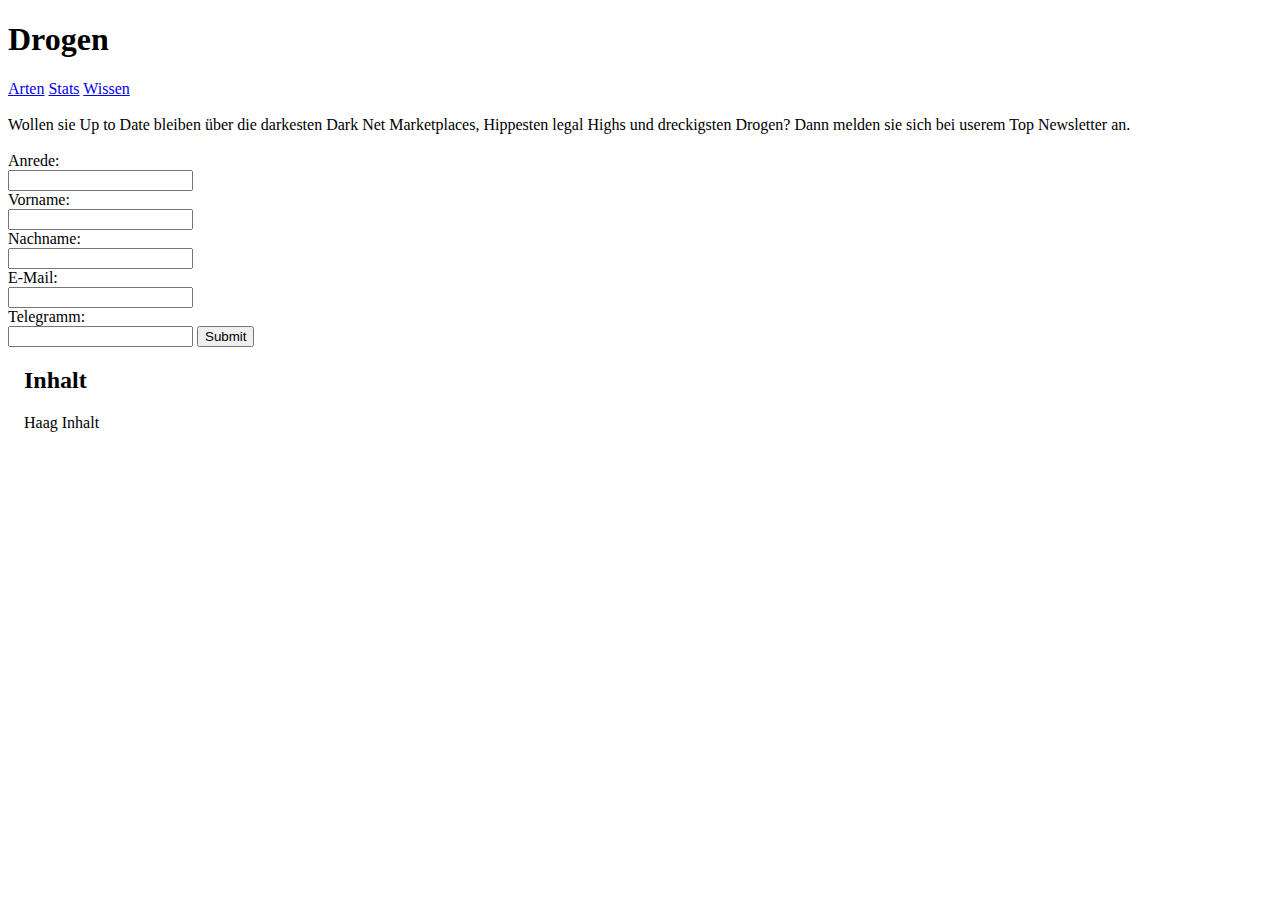
==== index.html @ 2b69de92 "Arten_css" ====
<!DOCTYPE html>
<html lang="en">
<head>
  <a href="style.css"></a>
  
    <meta charset="UTF-8">
    <meta http-equiv="X-UA-Compatible" content="IE=edge">
    <meta name="viewport" content="width=device-width, initial-scale=1.0">
    <title>Document</title>
</head>

<body>
    <h1>Drogen</h1>
    
    <div class="topnav">
        <a class="active" href="ArtenVonDrogen.html">Arten</a>
        <a href="https://mobalytics.gg/">Stats</a>
        <a href="#https://de.wikipedia.org/wiki/Droge">Wissen</a>
      </div>
      <br />
          <div>Wollen sie Up to Date bleiben über die darkesten Dark Net Marketplaces, Hippesten legal Highs und dreckigsten Drogen? Dann melden sie sich bei userem Top Newsletter an.</div>
    <br />
    <div>Anrede:</div><input id="anrede" />
    <div>Vorname:</div><input id="vorname" />
    <div>Nachname:</div><input id="nachname" />
    <div>E-Mail:</div><input id="e-Mail" />
    <div>Telegramm:</div><input id="telegramm" />
     <button id="submitBtn">Submit</button>
      
      <div style="padding-left:16px">
        <h2 id ="Inhalt">Inhalt</h2>
        <p>Haag Inhalt</p>
        <img src="">
        <img src="">
        <img src="">
      </div>
</body>
</html>
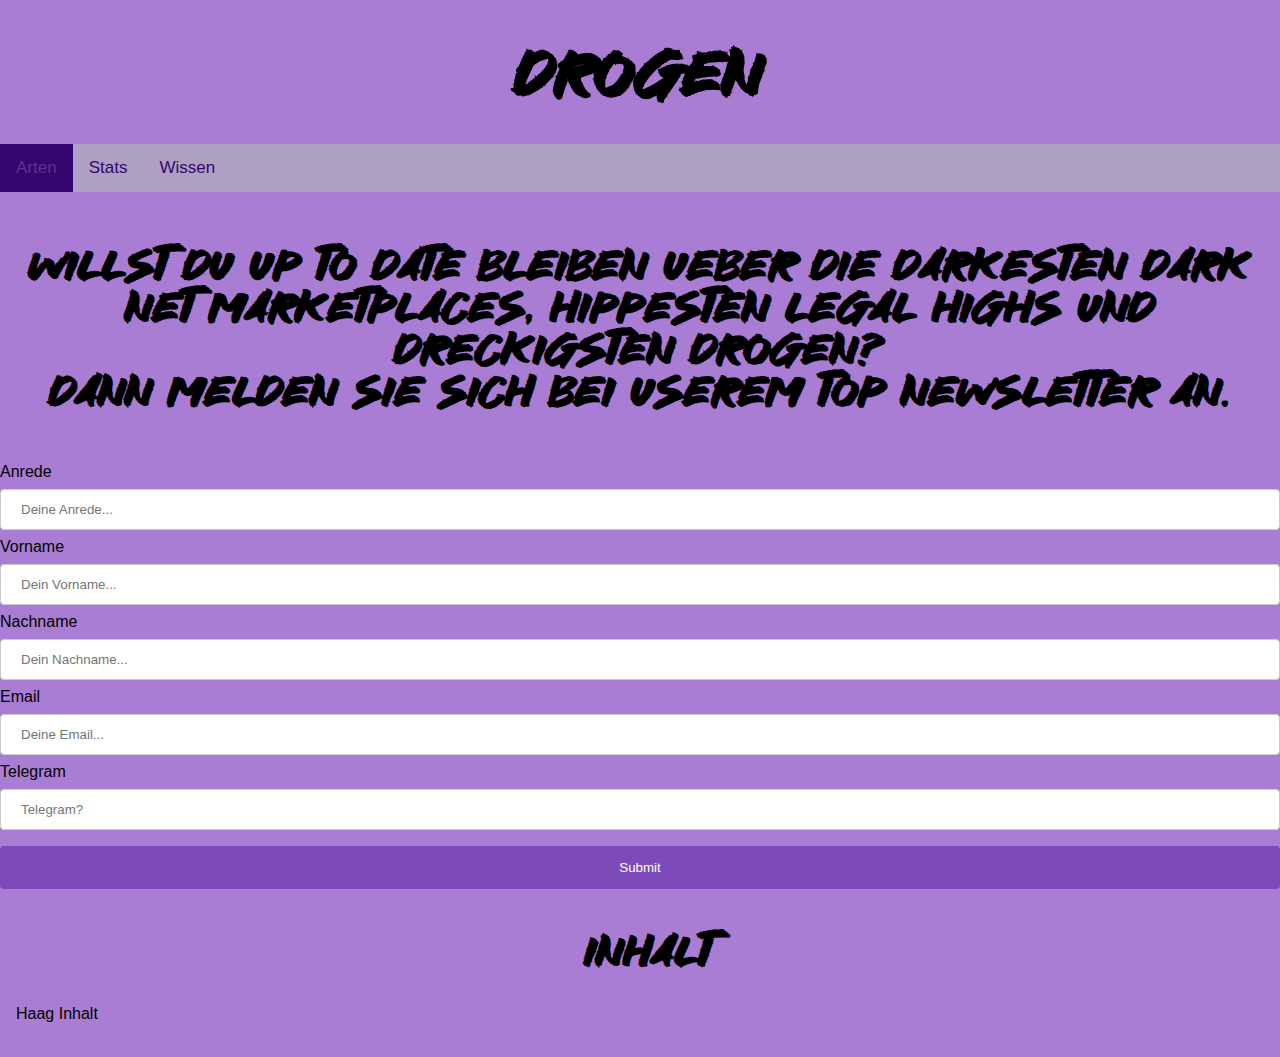
==== commit fd479d94: "Grunderneuerung" ====
--- a/index.html
+++ b/index.html
@@ -1,7 +1,7 @@
 <!DOCTYPE html>
 <html lang="en">
 <head>
-  <a href="style.css"></a>
+  <link rel="stylesheet" href="style.css">
   
     <meta charset="UTF-8">
     <meta http-equiv="X-UA-Compatible" content="IE=edge">
@@ -17,16 +17,33 @@
         <a href="https://mobalytics.gg/">Stats</a>
         <a href="#https://de.wikipedia.org/wiki/Droge">Wissen</a>
       </div>
+
       <br />
-          <div>Wollen sie Up to Date bleiben über die darkesten Dark Net Marketplaces, Hippesten legal Highs und dreckigsten Drogen? Dann melden sie sich bei userem Top Newsletter an.</div>
+          <h2>Willst du Up to Date bleiben ueber die darkesten Dark Net Marketplaces, Hippesten legal Highs und dreckigsten Drogen? <br>
+              Dann melden sie sich bei userem Top Newsletter an.</h2>
     <br />
-    <div>Anrede:</div><input id="anrede" />
-    <div>Vorname:</div><input id="vorname" />
-    <div>Nachname:</div><input id="nachname" />
-    <div>E-Mail:</div><input id="e-Mail" />
-    <div>Telegramm:</div><input id="telegramm" />
-     <button id="submitBtn">Submit</button>
-      
+    <div id="form div">
+      <form id="infos">
+        
+        <label for="Anrede">Anrede</label>
+        <input type="text" id="Anrede" name="Anrede" placeholder="Deine Anrede..."><br>
+
+        <label for="Vorname">Vorname</label>
+        <input type="text" id="Vorname" name="Vorname" placeholder="Dein Vorname..."><br>
+
+        <label for="Nachname">Nachname</label>
+        <input type="text" id="Nachname" name="Nachname" placeholder="Dein Nachname..."><br>
+
+        <label for="Email">Email</label>
+        <input type="text" id="Email" name="Email" placeholder="Deine Email..."><br>
+
+        <label for="Telegram">Telegram</label>
+        <input type="text" id="Telegram" name="Telegram" placeholder="Telegram?"><br>
+
+      </form>
+      <input type="submit" value="Submit"> 
+    </div>
+
       <div style="padding-left:16px">
         <h2 id ="Inhalt">Inhalt</h2>
         <p>Haag Inhalt</p>
--- a/style.css
+++ b/style.css
@@ -0,0 +1,80 @@
+body {
+  margin: 0;
+  font-family: Arial, Helvetica, sans-serif;
+  background-color: rgb(169, 125, 211)  ;
+}
+
+@font-face{
+  font-family: myFont;
+  src:url(Antihero.ttf)
+}
+
+h1{
+  text-align: center;
+  font-family: myFont;
+  font-size: 60px;
+}
+
+h2{
+  font-family: myFont;
+  text-align: center;
+  font-size: 40px;
+}
+
+.topnav {
+  overflow: hidden;
+  background-color: rgb(175, 159, 194);
+  } 
+
+.topnav a {
+  float: left;
+  color:  #33076d;
+  text-align: center;
+  padding: 14px 16px;
+  text-decoration: none;
+  font-size: 17px;
+}
+
+.topnav a:hover {
+  background-color: rgb(102, 46, 139);
+  color: black;
+}
+
+.topnav a.active {
+  background-color: #33076d;
+  color: rgb(102, 46, 139);
+}
+
+
+
+
+input[type=text], select {
+  width: 100%;
+  padding: 12px 20px;
+  margin: 8px 0;
+  display: inline-block;
+  border: 1px solid #ccc;
+  border-radius: 4px;
+  box-sizing: border-box;
+}
+
+input[type=submit] {
+  width: 100%;
+  background-color: #7e4ab9;
+  color: white;
+  padding: 14px 20px;
+  margin: 8px 0;
+  border: none;
+  border-radius: 4px;
+  cursor: pointer;
+}
+
+input[type=submit]:hover {
+  background-color: #8558b9;
+}
+
+.form div {
+  border-radius: 5px;
+  background-color: #f2f2f2;
+  padding: 20px;
+}
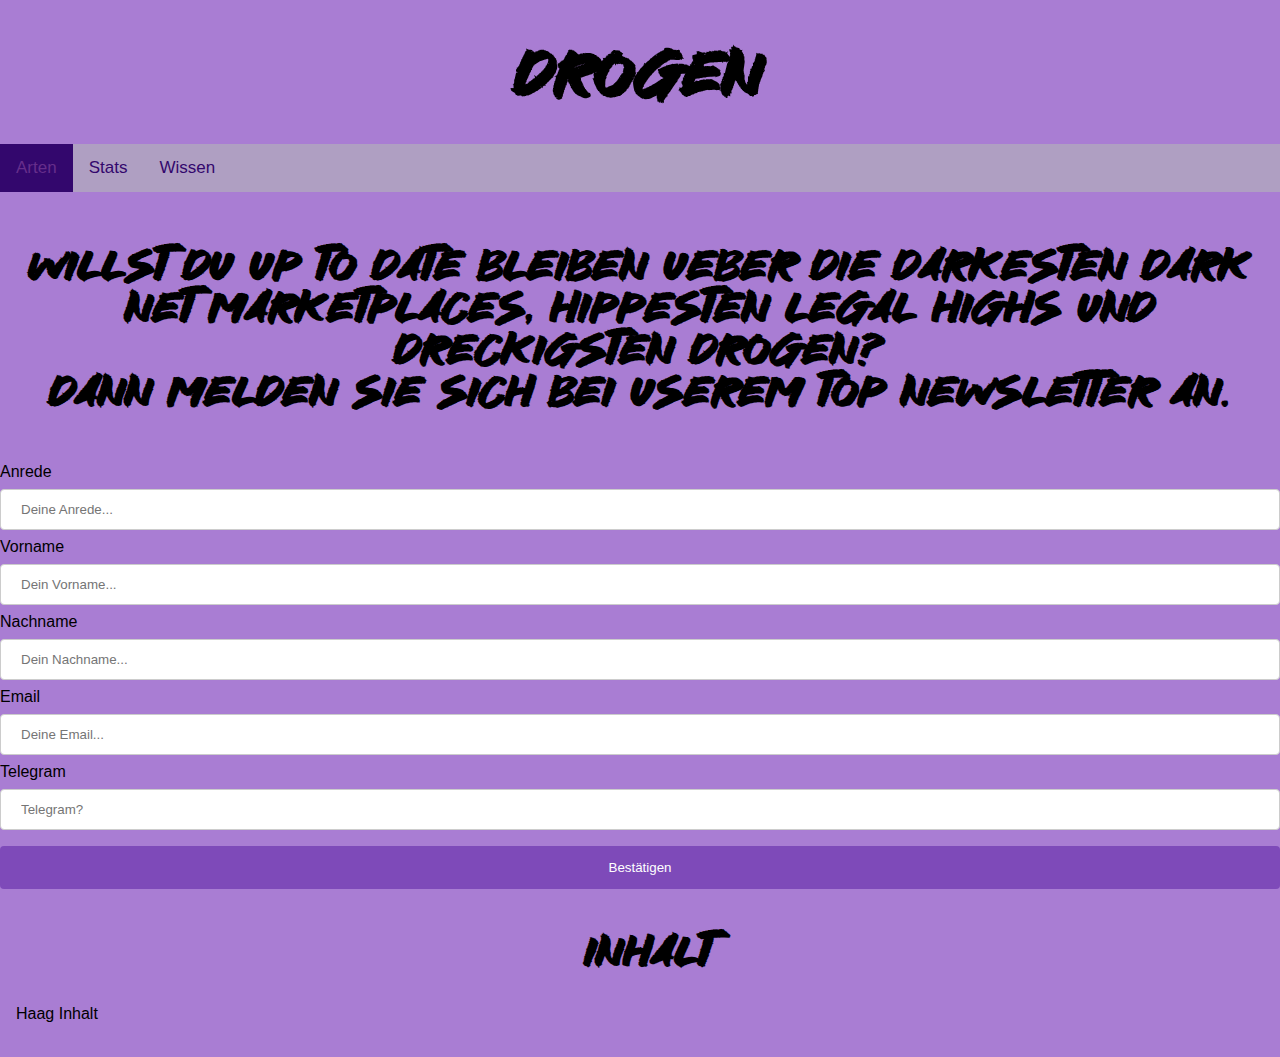
==== commit f282ad13: "submit button eingedeutscht" ====
--- a/index.html
+++ b/index.html
@@ -23,25 +23,21 @@
               Dann melden sie sich bei userem Top Newsletter an.</h2>
     <br />
     <div id="form div">
-      <form id="infos">
+      <form id="infos" action="FormularVerarbeitung.html">
         
-        <label for="Anrede">Anrede</label>
-        <input type="text" id="Anrede" name="Anrede" placeholder="Deine Anrede..."><br>
+        <label for="Anrede">Anrede <input type="text" id="Anrede" name="Anrede" placeholder="Deine Anrede..."><br></label>
 
-        <label for="Vorname">Vorname</label>
-        <input type="text" id="Vorname" name="Vorname" placeholder="Dein Vorname..."><br>
+        <label for="Vorname">Vorname <input type="text" id="Vorname" name="Vorname" placeholder="Dein Vorname..."><br></label>
 
-        <label for="Nachname">Nachname</label>
-        <input type="text" id="Nachname" name="Nachname" placeholder="Dein Nachname..."><br>
+        <label for="Nachname">Nachname <input type="text" id="Nachname" name="Nachname" placeholder="Dein Nachname..."><br></label>
 
-        <label for="Email">Email</label>
-        <input type="text" id="Email" name="Email" placeholder="Deine Email..."><br>
+        <label for="Email">Email <input type="text" id="Email" name="Email" placeholder="Deine Email..."><br></label>
 
-        <label for="Telegram">Telegram</label>
-        <input type="text" id="Telegram" name="Telegram" placeholder="Telegram?"><br>
+        <label for="Telegram">Telegram <input type="text" id="Telegram" name="Telegram" placeholder="Telegram?"><br></label>
 
+		<input type="submit" value="Bestätigen"/> 
       </form>
-      <input type="submit" value="Submit"> 
+      
     </div>
 
       <div style="padding-left:16px">
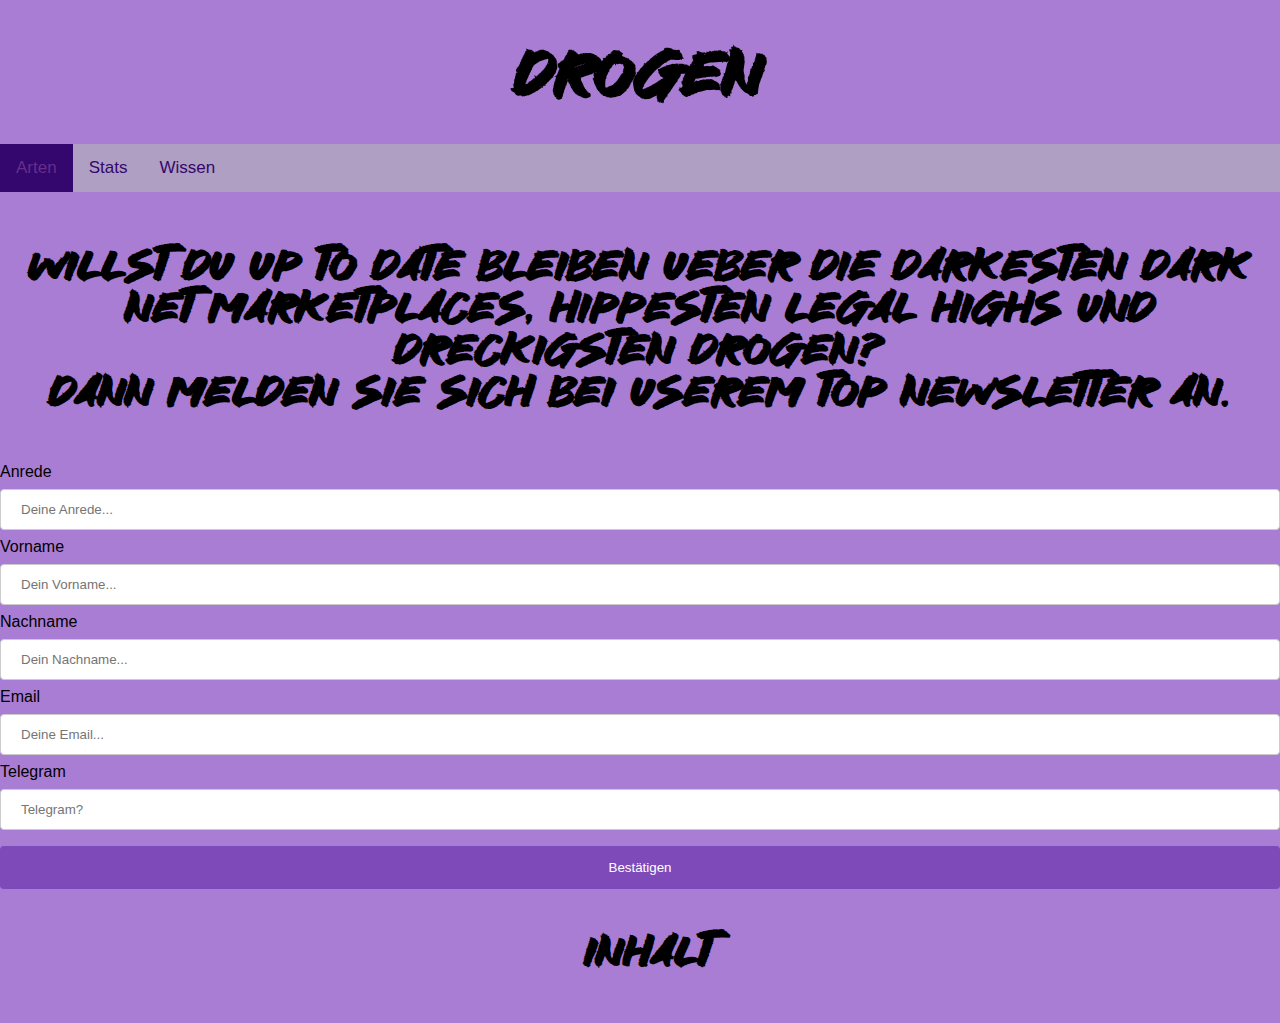
==== commit 598c59d5: "haag inhalt gelöscht" ====
--- a/index.html
+++ b/index.html
@@ -42,7 +42,7 @@
 
       <div style="padding-left:16px">
         <h2 id ="Inhalt">Inhalt</h2>
-        <p>Haag Inhalt</p>
+        
         <img src="">
         <img src="">
         <img src="">
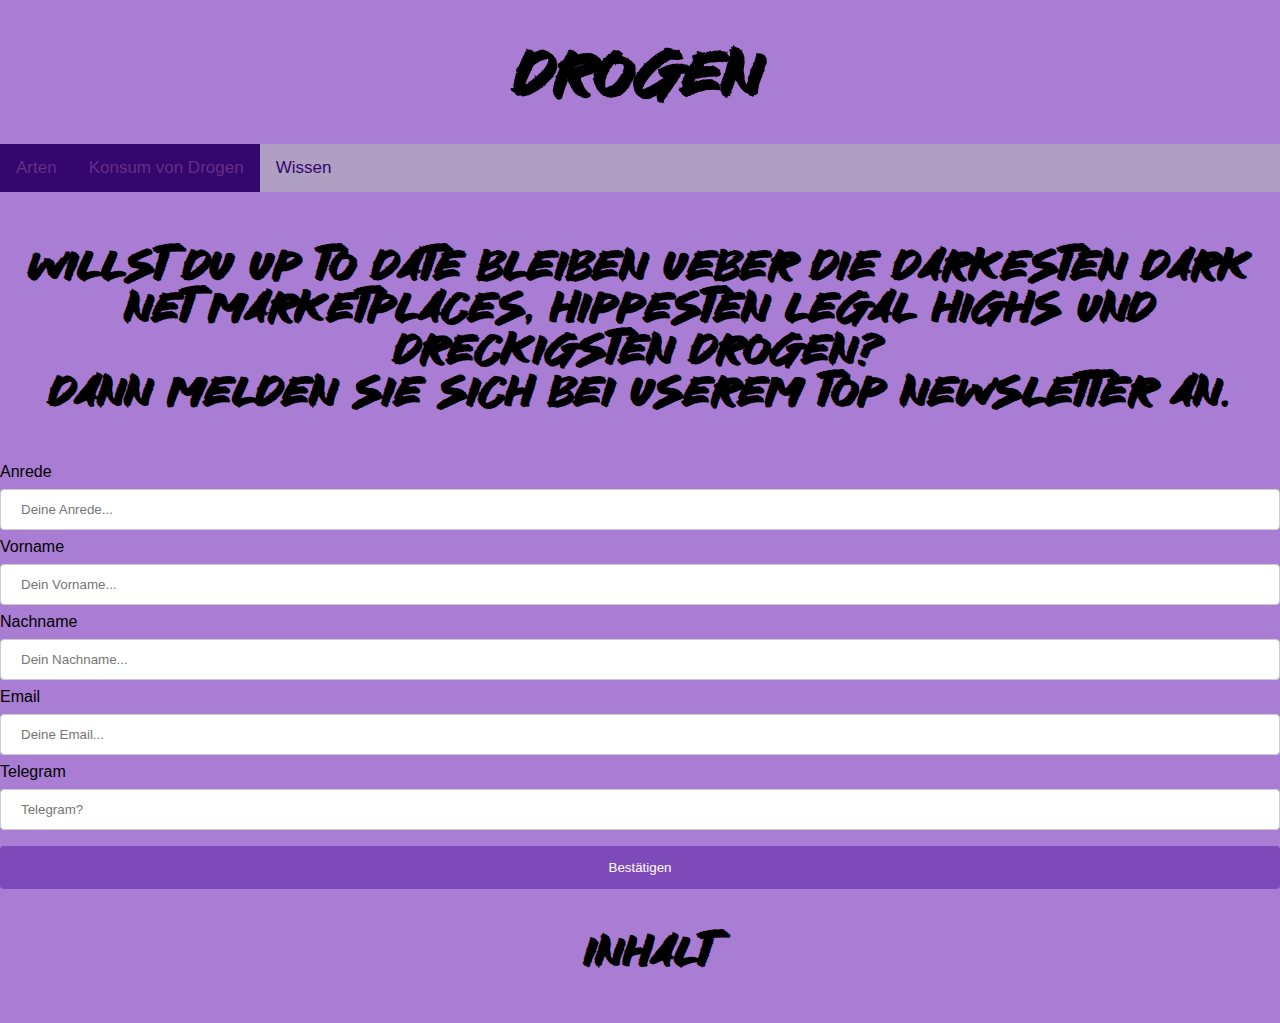
==== commit 4271e9a6: "KonsumVonDrogen" ====
--- a/index.html
+++ b/index.html
@@ -14,7 +14,7 @@
     
     <div class="topnav">
         <a class="active" href="ArtenVonDrogen.html">Arten</a>
-        <a href="https://mobalytics.gg/">Stats</a>
+        <a class="active" href="KonsumVonDrogen.html">Konsum von Drogen</a>
         <a href="#https://de.wikipedia.org/wiki/Droge">Wissen</a>
       </div>
 
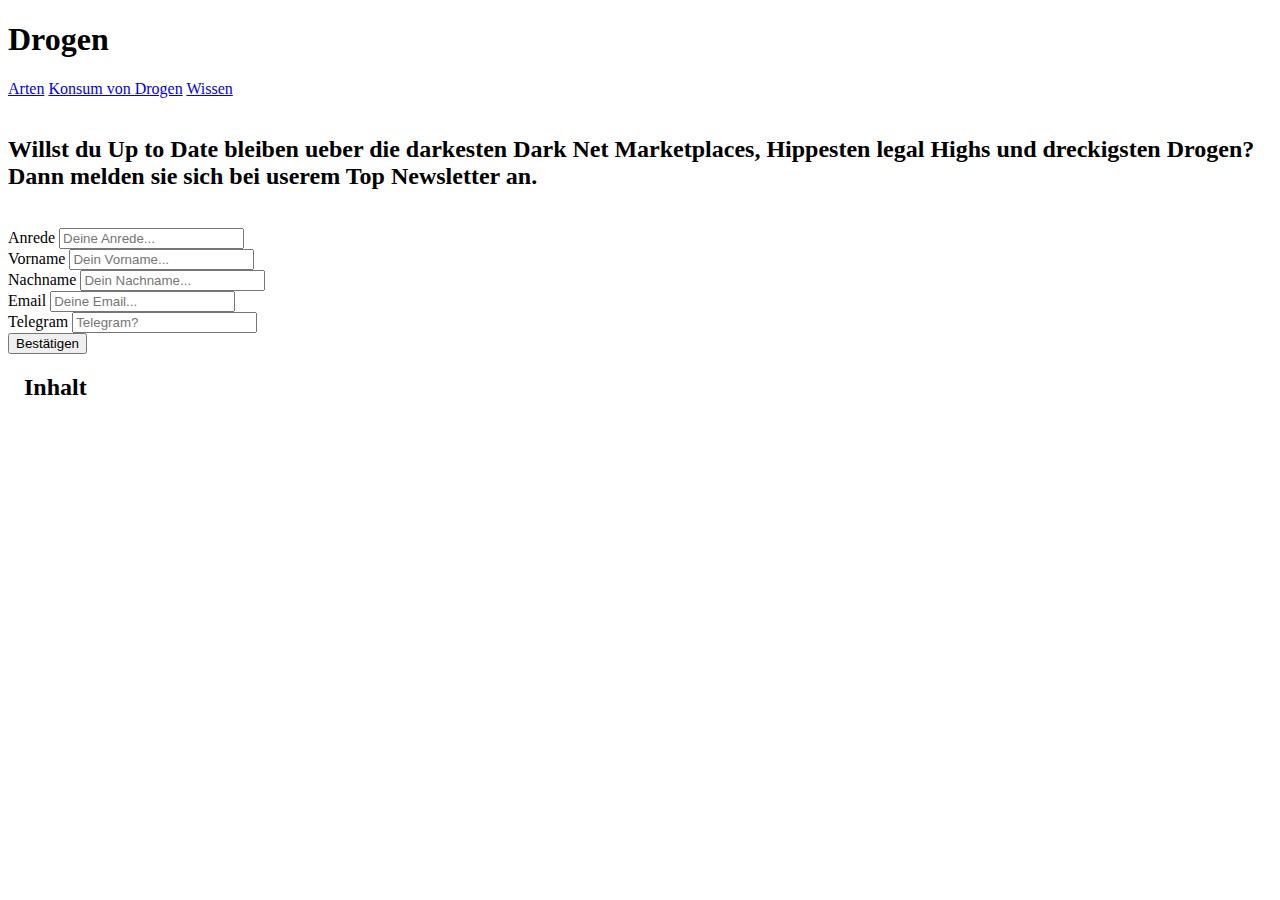
==== commit a000f3a9: "Arten Nav Fix" ====
--- a/index.html
+++ b/index.html
@@ -16,7 +16,7 @@
         <a class="active" href="ArtenVonDrogen.html">Arten</a>
         <a class="active" href="KonsumVonDrogen.html">Konsum von Drogen</a>
         <a href="#https://de.wikipedia.org/wiki/Droge">Wissen</a>
-      </div>
+    </div>
 
       <br />
           <h2>Willst du Up to Date bleiben ueber die darkesten Dark Net Marketplaces, Hippesten legal Highs und dreckigsten Drogen? <br>
